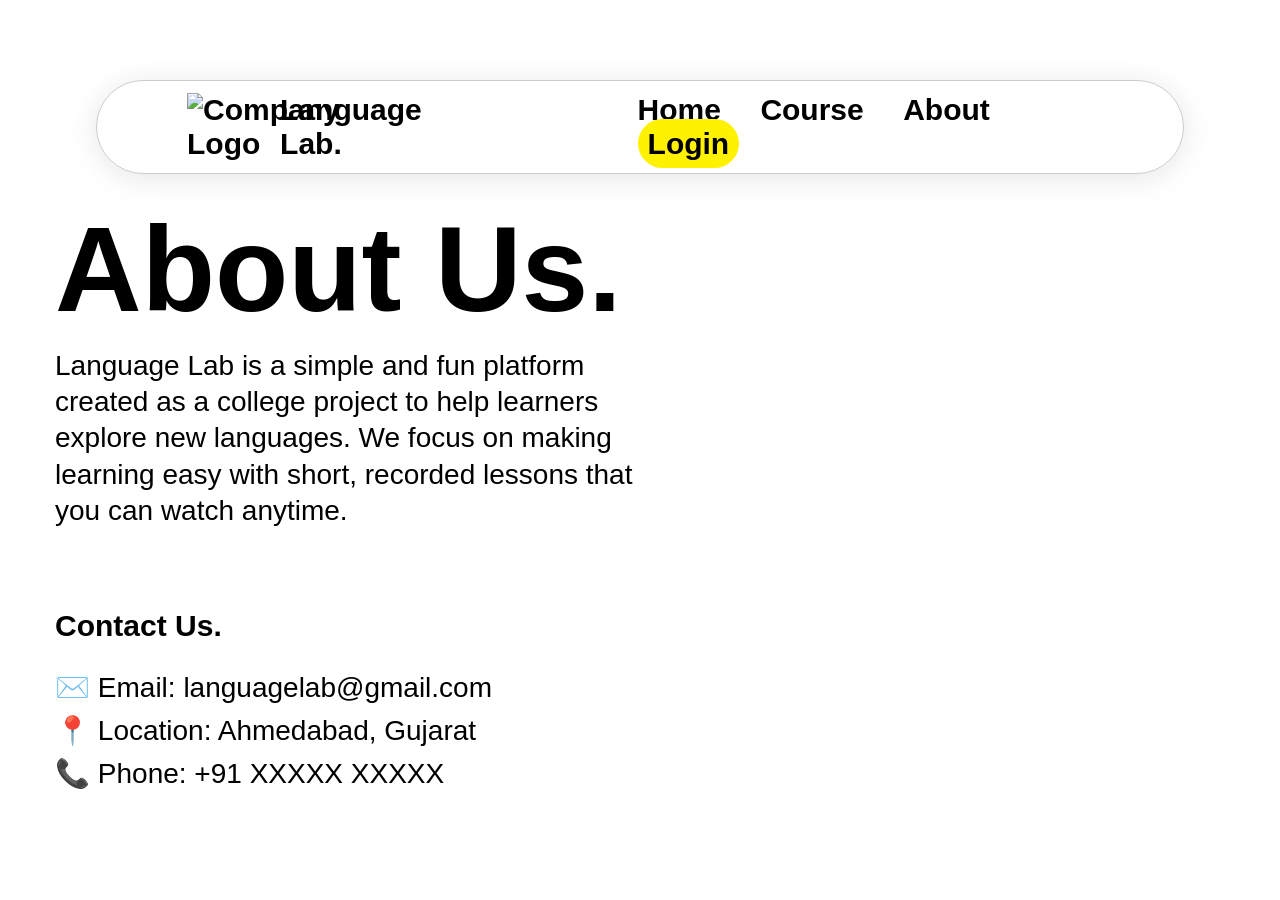
==== About.html @ 85ed53cc "Add files via upload" ====
<!DOCTYPE html>
<html>
    <head>
        <title>About Language Lag</title>
         <link rel="stylesheet" href="style.css"/>
    </head>
    <style>
        body {
  display: flex;
  align-items: center;
  justify-content: center;
  min-height: 100vh;
  background-image: url("About Page.JPG");
  background-repeat: no-repeat;
  background-position: center;
  background-size: cover;
}
.title{
    font-size:120px;
    margin-left: -45.7cqi;
    margin-top: 100px;
    margin-bottom: 10px ;
}
.about-text{
font-size:28px;
line-height:1.3;
color:#000000;
margin-bottom:80px;
  margin-left: -45.7cqi;

}
.contact h3{
font-size:30px;
margin-bottom:10px;
  margin-left: -45.7cqi;
}

.contact p{
font-size:28px;
margin-bottom:10px;
color:#000000;
  margin-left: -45.7cqi;
}
    </style>
    <body>
        <header class="header"> 
              <a href="/" class="logo">
    <img src="logo.PNG" alt="Company Logo">
  </a> 
        <a href="index.html" class="logo">Language Lab.</a> 
        <nav class="navbar"> 
        <a href="index.html">Home</a> 
        <a href="Course.html">Course</a>
        <a href="About.html" class="about">About</a> 
        <a href="Login.html" class="Login">Login</a>
        </nav> 
    </header>

    <div class="text-container">

<h1 class="title">About Us.</h1>

<p class="about-text">
Language Lab is a simple and fun platform<br>
created as a college project to help learners<br>
explore new languages. We focus on making<br>
learning easy with short, recorded lessons that<br> 
you can watch anytime.<br>
</p>

<div class="contact">

<h3>Contact Us.</h3><br>

<p>✉️ Email: languagelab@gmail.com</p>
<p>📍 Location: Ahmedabad, Gujarat</p>
<p>📞 Phone: +91 XXXXX XXXXX</p>

</div>

</div>

    </body>
</html>
---- style.css ----
* {
    margin: 0;
    padding: 0;
    font-family: "Open sauce", sans-serif;
    box-sizing: border-box;
}
.header{
    position: Fixed;
    align-items: center;
    top: 80px;
    width: 85%;
    padding: 12px 100px;
    display: flex;
    justify-content: space-between;
background-color: transparent;
backdrop-filter: blur(55.5px);
border-radius: 60px;
box-shadow: 0 4px 30px rgba(0, 0, 0, 0.1);
border: 1px solid rgba(43, 40, 40, 0.24);
}
.logo img {
  height: 40px;
  width: auto; 
  transform: translateX(120px);
}
.logo {
    color: black;
    font-size: 30px;
    text-decoration: none;
    font-weight: 600;
    cursor: default; 
    transform: translateX(-130px);
}
.Login{
    background-color: rgb(255, 242, 0);
    border-radius: 40px;
    padding: 8px 10px;  
}

.navbar a{
    color: rgb(0, 0, 0);
    font-size: 30px;
    font-weight: 600;
    text-decoration: none;
    margin-left: 35px;
    transition: 0.3s;
}
.navbar a:hover {
    background: 0 4px 30px;
    border-radius: 40px;
    border-width: 10px;
     padding: 7px 10px;

     align-items: center;
    border-color: 0 4px 30px rgba(0, 0, 0, 0.371);
    text-decoration: underline 3px;
    justify-content: space-between;
    box-shadow: 0 4px 30px rgba(0, 0, 0, 0.118);
backdrop-filter: blur(7.5px);
 transition: all 0.4s ease;
    
}
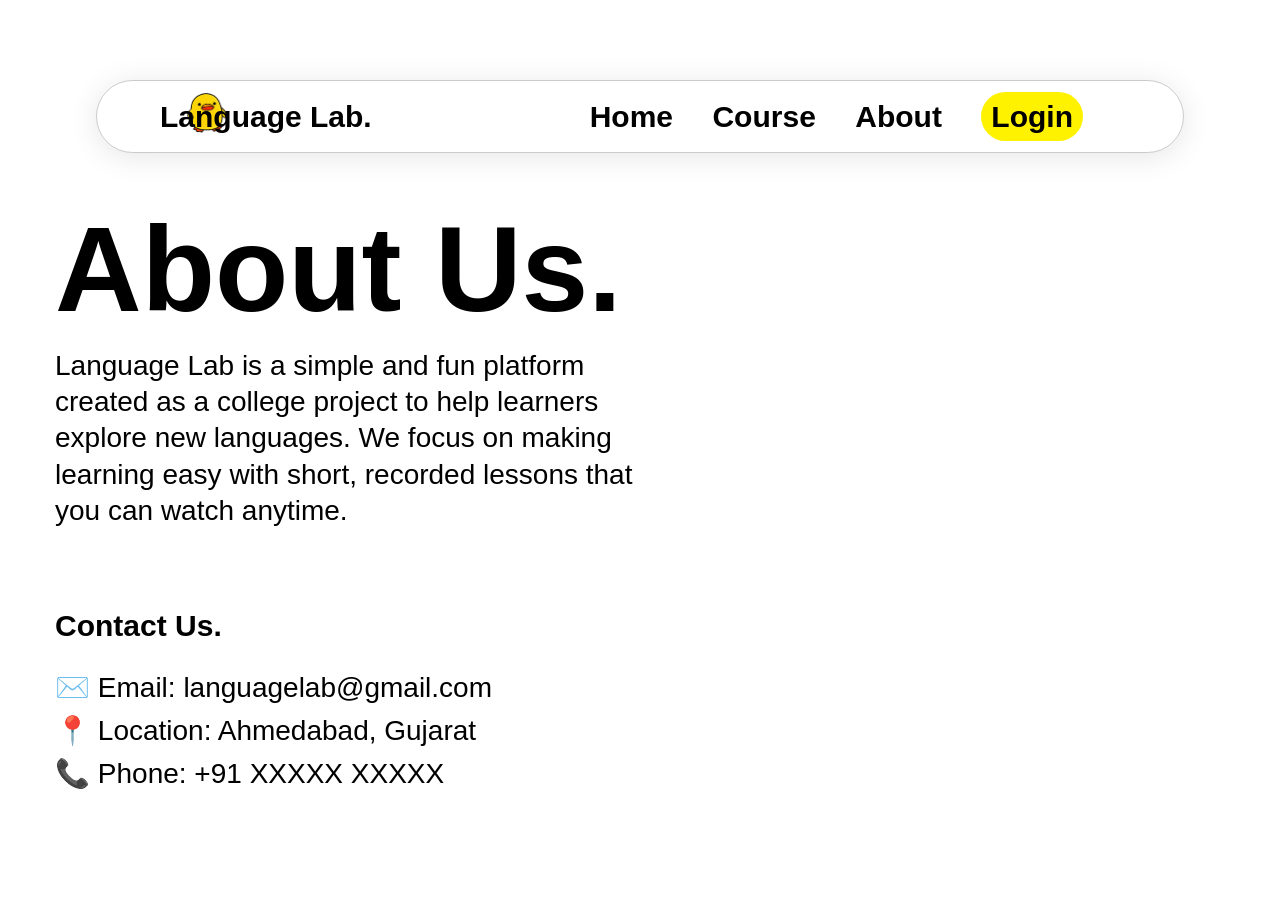
==== commit 03906b82: "About.html" ====
--- a/About.html
+++ b/About.html
@@ -45,7 +45,7 @@
     <body>
         <header class="header"> 
               <a href="/" class="logo">
-    <img src="logo.PNG" alt="Company Logo">
+    <img src="Logo.PNG" alt="Company Logo">
   </a> 
         <a href="index.html" class="logo">Language Lab.</a> 
         <nav class="navbar"> 
@@ -81,4 +81,4 @@
 </div>
 
     </body>
-</html>+</html>
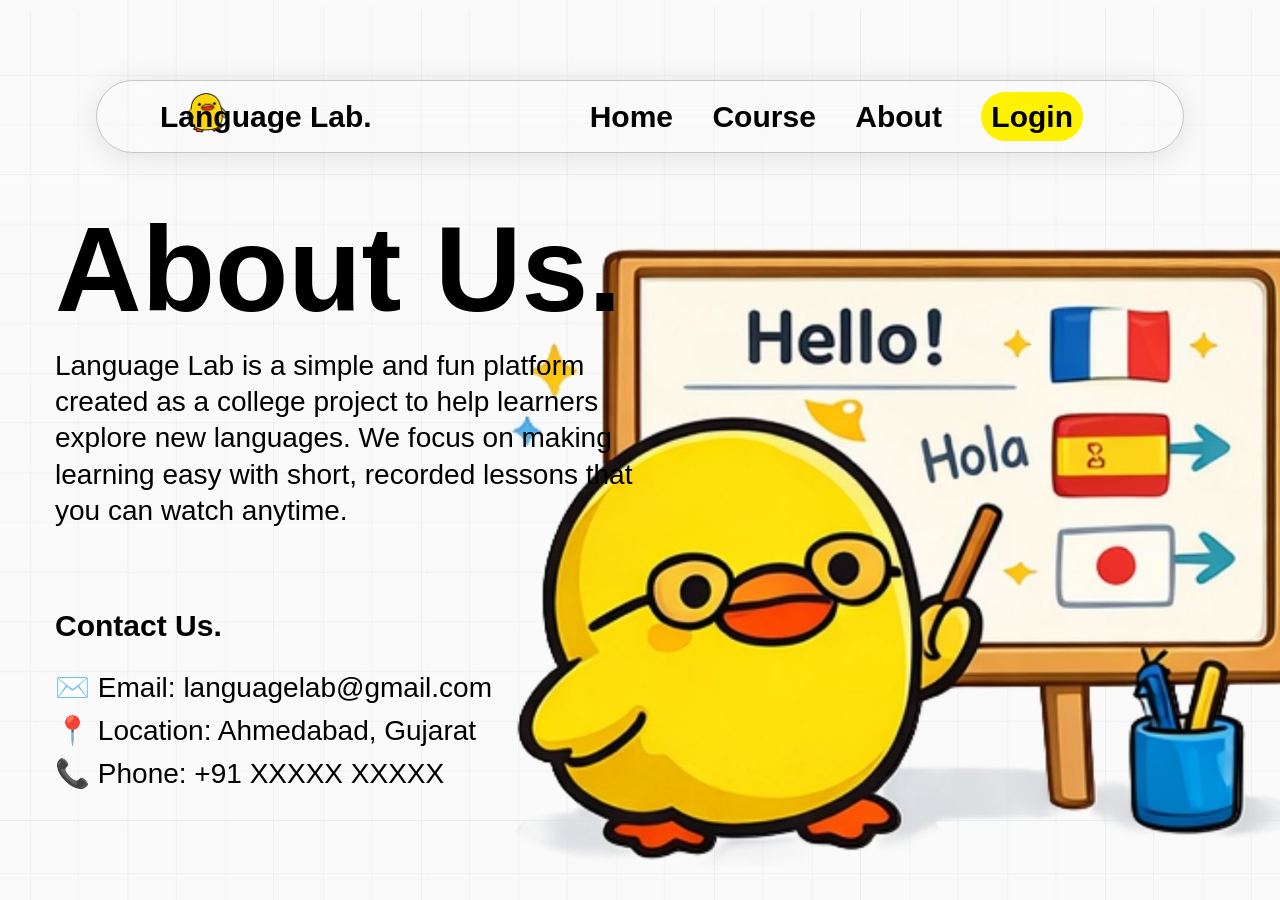
==== commit 33093fab: "About.html" ====
--- a/About.html
+++ b/About.html
@@ -10,7 +10,7 @@
   align-items: center;
   justify-content: center;
   min-height: 100vh;
-  background-image: url("About Page.JPG");
+  background-image: url("About.jpg");
   background-repeat: no-repeat;
   background-position: center;
   background-size: cover;
